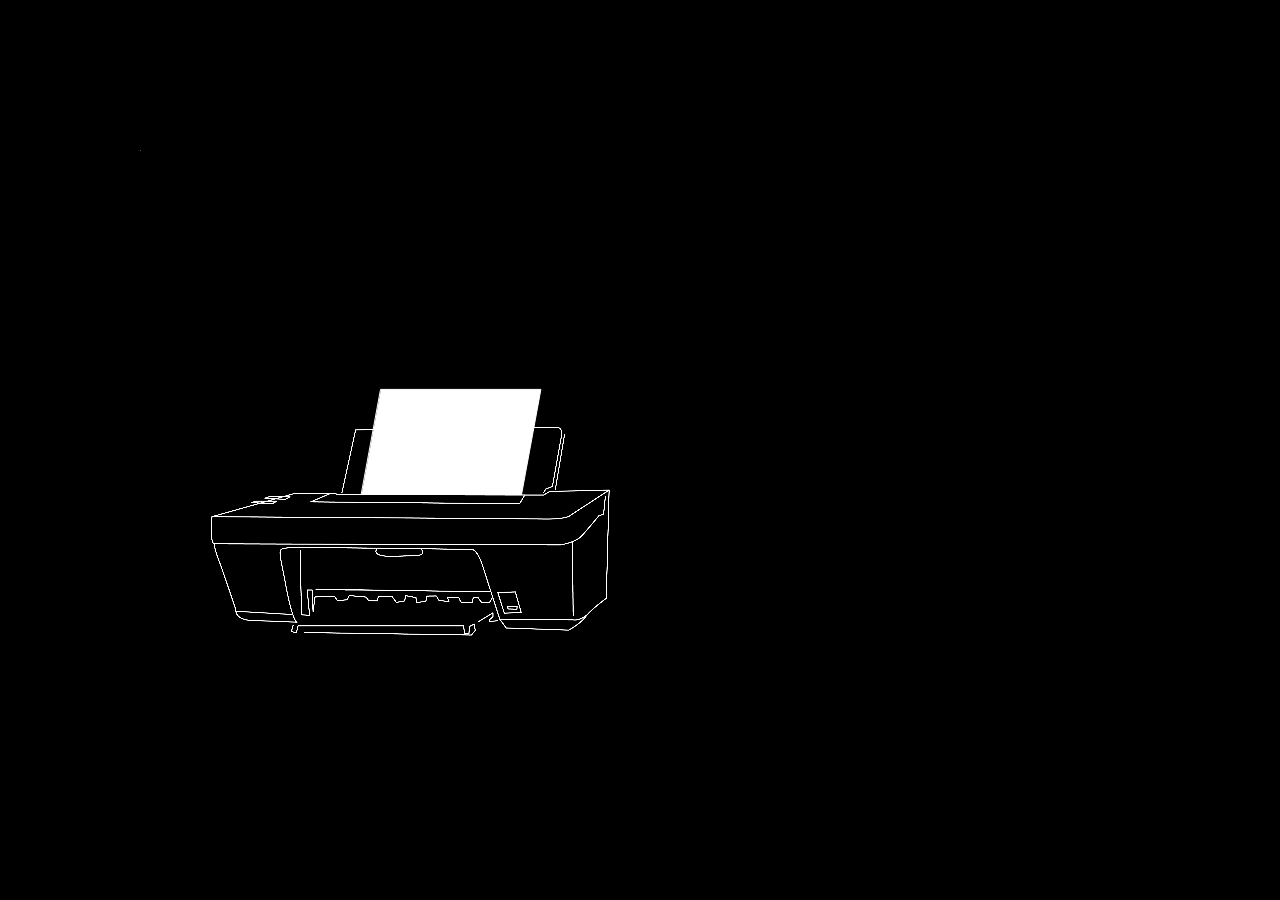
==== die/index.html @ c1bed544 "printer animation" ====
<!DOCTYPE html>
<html>
    
  <head>
    <meta charset="UTF-8">
    <meta property="og:image" content="http://analogies.thatsebas.com/img/cover.jpg">
    <title>a n a l o g i e s 🏃</title>
    
    <link rel="stylesheet" href="die.css">
    <link rel="icon" type="../image/png" href="../img/ico.png">
    
    <script src="../lib/p5.js" type="text/javascript"></script>
    <script src="die.js" type="text/javascript"></script>
  </head>
    
  
  <body>
      <div>
          <h2>
            <p id="countdown"></p>
          </h2>
          <h1>
              for notifications on release, follow<br>
              @doctorchairpro on youtube<br>
              @doctorchair on instagram<br>
              @ansi_beats on instagram<br>
          </h1>

          <script>
              // Set the date we're counting down to
              var countDownDate = new Date("Apr 20, 2017 19:00:00").getTime();
              var countUpDate   = new Date().getTime();

              // Update every second
              var x = setInterval(function() {
                var now = new Date().getTime();

                var distance   = countDownDate - now;
                var days       = ("0" + Math.floor(distance  / (1000 * 60 * 60 * 24))).slice(-2);
                var hours      = ("0" + Math.floor((distance % (1000 * 60 * 60 * 24)) / (1000 * 60 * 60))).slice(-2);
                var minutes    = ("0" + Math.floor((distance % (1000 * 60 * 60))      / (1000 * 60))).slice(-2);
                var seconds    = ("0" + Math.floor((distance % (1000 * 60))           / 1000)).slice(-2);
                  
                var distance2 = now - countUpDate;
                var days2      = ("0" + Math.floor(distance2  / (1000 * 60 * 60 * 24))).slice(-2);
                var hours2     = ("0" + Math.floor((distance2 % (1000 * 60 * 60 * 24)) / (1000 * 60 * 60))).slice(-2);
                var minutes2   = ("0" + Math.floor((distance2 % (1000 * 60 * 60))      / (1000 * 60))).slice(-2);
                var seconds2   = ("0" + Math.floor((distance2 % (1000 * 60))           / 1000)).slice(-2);

                // Display the result in the element with id="demo"
                document.getElementById("countdown").innerHTML = days2 + ":" + hours2 + ":" + minutes2 + ":" + seconds2 + " WASTED<br>" +
                                                                 days  + ":" + hours  + ":" + minutes  + ":" + seconds  + " LEFT";

                // If the count down is finished, write some text 
                if (distance < 0) {
                    clearInterval(x);
                    document.getElementById("countdown").innerHTML = 'EXPIRED';
                }
              }, 1000);
          </script>
      </div>
  </body>
    
</html>
---- die/die.css ----
body { padding: 0px; margin: 0px; background: #000000;}
p
{
    color:       #ffffff;
    font-family: sans-serif;
    font-size:   40px;
    text-align:  left;
    display:     block;
    position:    absolute;
    top:         50%;
    left:        50%;
}

canvas
{
    padding:     0px;
    margin:      auto;
    display:     block;
    position:    absolute;
    top:         50%;
    left:        50%;
    z-index:     -1;
    margin-top:  -300px;
    margin-left: -500px;
}
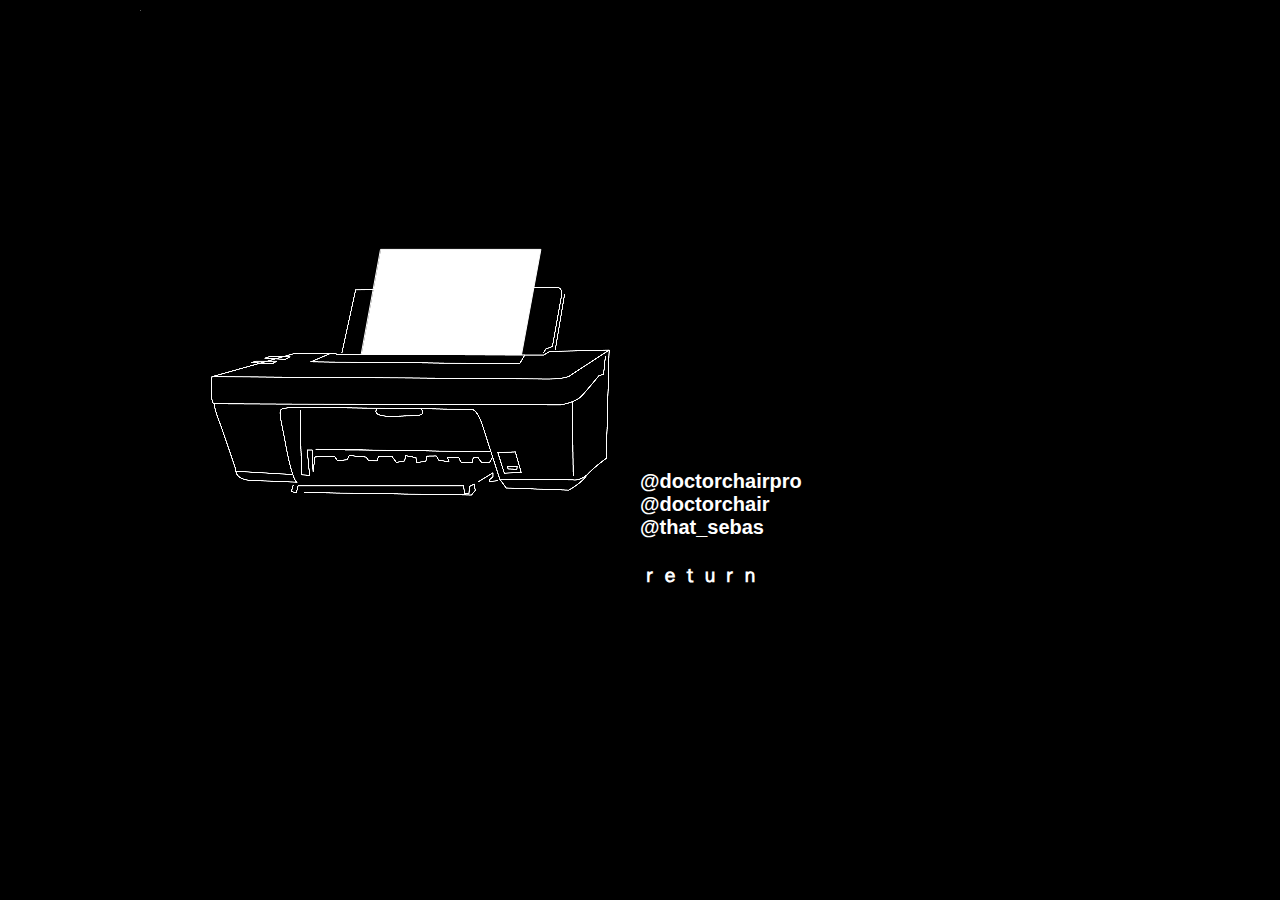
==== commit 29863567: "add sound and links" ====
--- a/die/index.html
+++ b/die/index.html
@@ -10,6 +10,7 @@
     <link rel="icon" type="../image/png" href="../img/ico.png">
     
     <script src="../lib/p5.js" type="text/javascript"></script>
+    <script src="lib/p5.sound.js" type="text/javascript"></script>
     <script src="die.js" type="text/javascript"></script>
   </head>
     
@@ -17,18 +18,20 @@
   <body>
       <div>
           <h2>
-            <p id="countdown"></p>
+            <p id="countdown"><br>
+              </p>
+              <p id="links">
+              <a href="https://www.youtube.com/user/DoctorChairPro" target="_blank">@doctorchairpro</a><br>
+              <a href="https://www.instagram.com/doctorchair/" target="_blank">@doctorchair</a><br>
+              <a href="https://soundcloud.com/thatsebas/heat-death?in=thatsebas/sets/analogies-1" target="_blank">@that_sebas</a><br>
+              <br>
+              <a href="http://analogies.thatsebas.com/">ｒｅｔｕｒｎ</a>
+              </p>
           </h2>
-          <h1>
-              for notifications on release, follow<br>
-              @doctorchairpro on youtube<br>
-              @doctorchair on instagram<br>
-              @ansi_beats on instagram<br>
-          </h1>
 
           <script>
               // Set the date we're counting down to
-              var countDownDate = new Date("Apr 20, 2017 19:00:00").getTime();
+              var countDownDate = new Date('Apr 15, 2017 21:00:00').getTime();
               var countUpDate   = new Date().getTime();
 
               // Update every second
@@ -54,7 +57,7 @@
                 // If the count down is finished, write some text 
                 if (distance < 0) {
                     clearInterval(x);
-                    document.getElementById("countdown").innerHTML = 'EXPIRED';
+                    document.getElementById("countdown").innerHTML = '<iframe width="854" height="480" src="https://www.youtube.com/embed/dQw4w9WgXcQ" frameborder="0" allowfullscreen></iframe>';
                 }
               }, 1000);
           </script>
--- a/die/die.css
+++ b/die/die.css
@@ -1,5 +1,8 @@
 body { padding: 0px; margin: 0px; background: #000000;}
-p
+a { color: #ffffff; text-decoration: none;}
+a:hover, a:active, a:focus { color: #888888; }
+
+#countdown
 {
     color:       #ffffff;
     font-family: sans-serif;
@@ -9,6 +12,21 @@
     position:    absolute;
     top:         50%;
     left:        50%;
+    margin-top:  -100px;
+    min-width:   480px;
+}
+
+#links
+{
+    color:       #ffffff;
+    font-family: sans-serif;
+    font-size:   20px;
+    text-align:  left;
+    display:     block;
+    position:    absolute;
+    top:         50%;
+    left:        50%;
+    margin-top:  20px;
 }
 
 canvas
@@ -20,6 +38,6 @@
     top:         50%;
     left:        50%;
     z-index:     -1;
-    margin-top:  -300px;
+    margin-top:  -440px;
     margin-left: -500px;
 }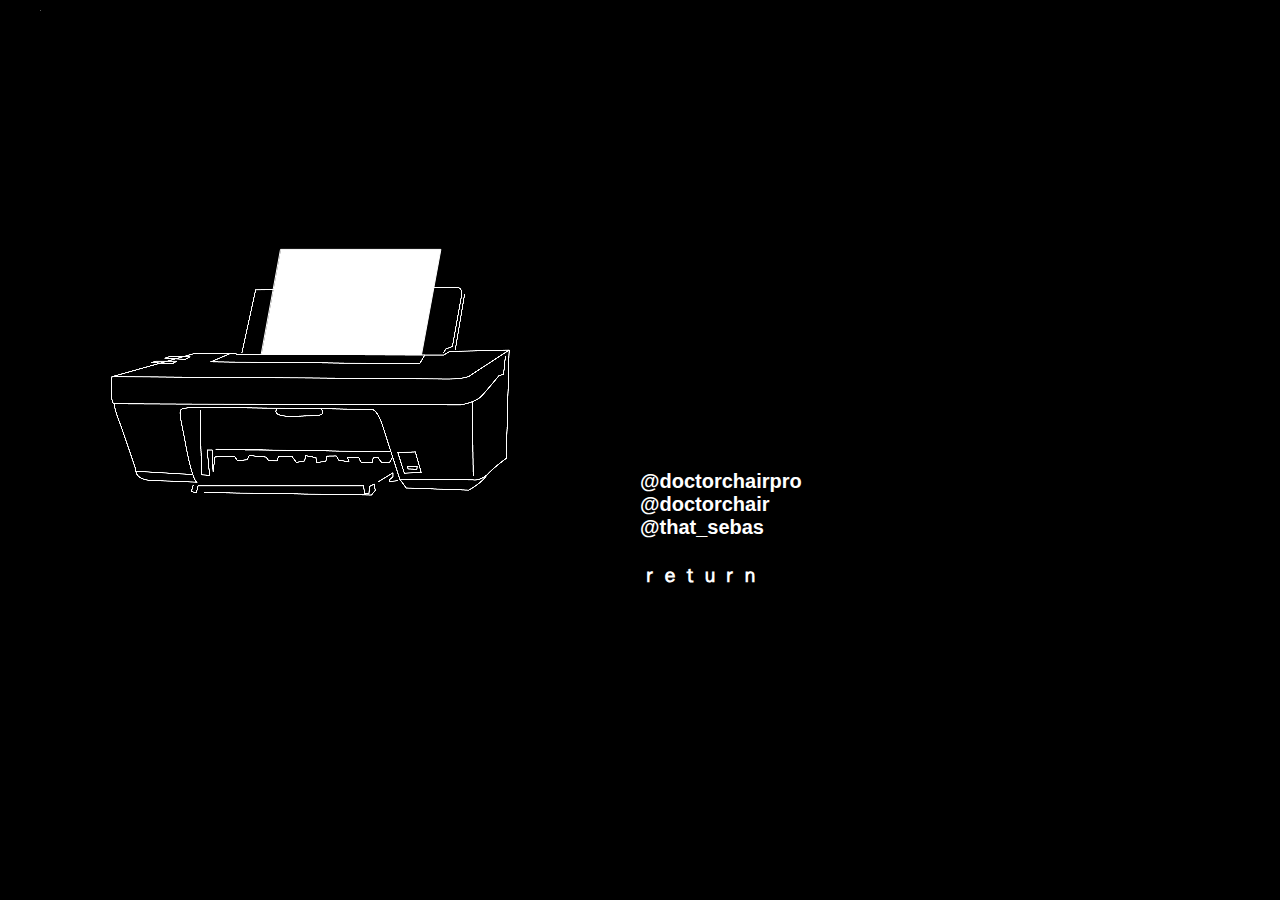
==== commit 38a6745b: "mobile deploy test" ====
--- a/die/index.html
+++ b/die/index.html
@@ -31,7 +31,7 @@
 
           <script>
               // Set the date we're counting down to
-              var countDownDate = new Date('Apr 15, 2017 21:00:00').getTime();
+              var countDownDate = new Date('Apr 14, 2017 21:00:00').getTime();
               var countUpDate   = new Date().getTime();
 
               // Update every second
@@ -57,7 +57,7 @@
                 // If the count down is finished, write some text 
                 if (distance < 0) {
                     clearInterval(x);
-                    document.getElementById("countdown").innerHTML = '<iframe width="854" height="480" src="https://www.youtube.com/embed/dQw4w9WgXcQ" frameborder="0" allowfullscreen></iframe>';
+                    document.getElementById("countdown").innerHTML = '<p id="video"><iframe width="640" height="360" src="https://www.youtube.com/embed/4gK7SB2wxkI" frameborder="0" allowfullscreen></iframe><a href="http://analogies.thatsebas.com/" style="text-decoration: underline;">ｒｅｔｕｒｎ</a></p>';
                 }
               }, 1000);
           </script>
--- a/die/die.css
+++ b/die/die.css
@@ -39,5 +39,16 @@
     left:        50%;
     z-index:     -1;
     margin-top:  -440px;
-    margin-left: -500px;
+    margin-left: -600px;
+}
+
+#video
+{
+    padding:     0px;
+    margin:      auto;
+    display:     block;
+    position:    absolute;
+    z-index:     1;
+    margin-top:  -100px;
+    margin-left: -100px;
 }